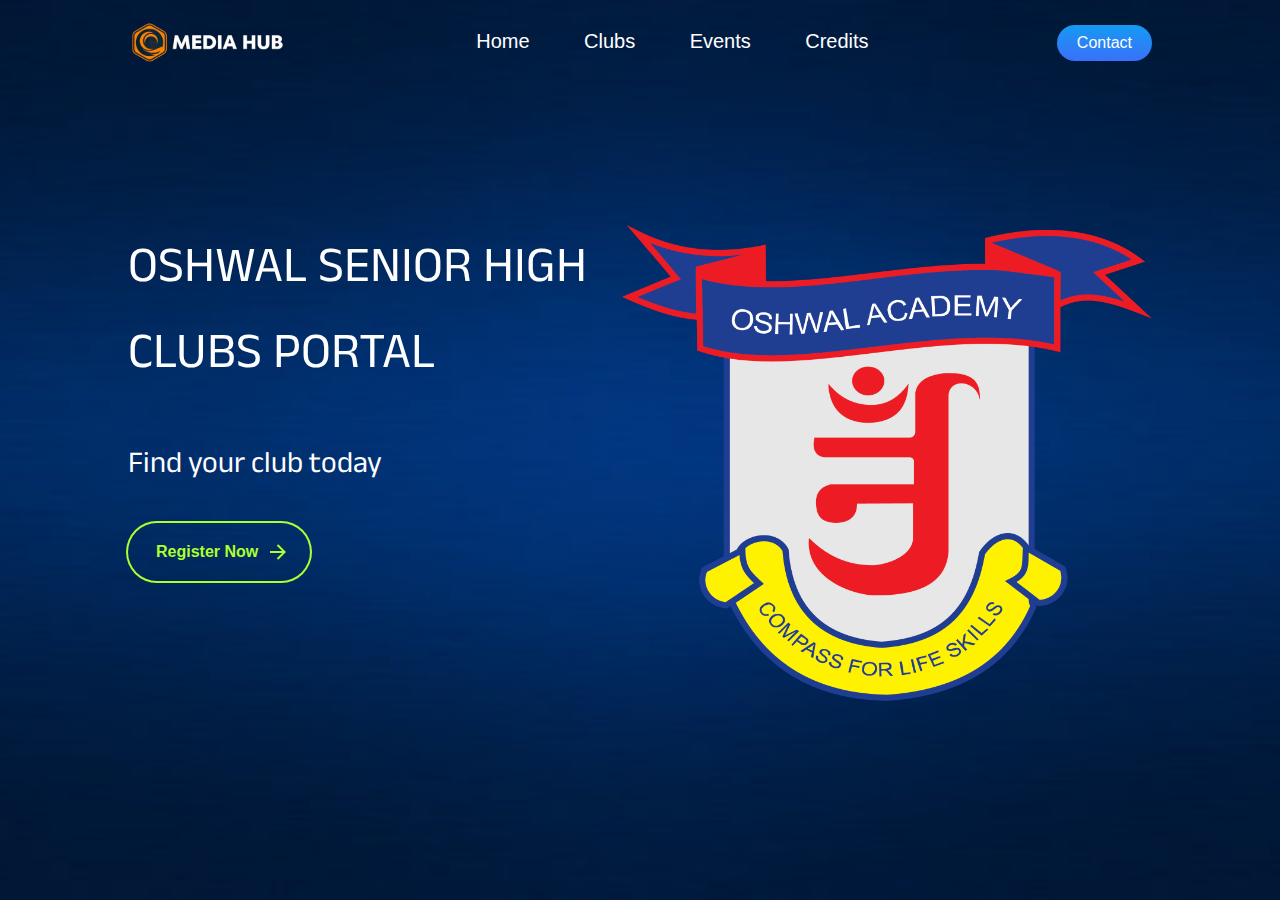
==== index.html @ 550d1f7c "Update index.html" ====
<!DOCTYPE html>
<html lang="en">
<head>
    <meta charset="UTF-8">
    <meta name="viewport" content="width=device-width, initial-scale=1.0">
    <title>CLUBS PORTAL - FINAL</title>
    <link rel="stylesheet" href="style.css">
</head>
<body>
    <div class="hero">
        <nav>
            <img href="oanmediahub.github.io"src="./logo(MH).png" class="logo">
            <ul>
                <li><a href="#">Home</a></li>
                <li><a href="gallery.css">Clubs</a></li>
                <li><a href="#">Events</a></li>
                <li><a href="#">Credits</a></li>
            </ul>
            <div>
                <a href="#" class="c-btn">Contact</a>
            </div>
        </nav>
        <div class="content">
            <h1>OSHWAL SENIOR HIGH<br>CLUBS PORTAL</h1>
            <p>Find your club today</p>
            
            <button href="#" class="animated-button">
                <svg viewBox="0 0 24 24" class="arr-2" xmlns="http://www.w3.org/2000/svg">
                  <path
                    d="M16.1716 10.9999L10.8076 5.63589L12.2218 4.22168L20 11.9999L12.2218 19.778L10.8076 18.3638L16.1716 12.9999H4V10.9999H16.1716Z"
                  ></path>
                </svg>
                <span class="text">Register Now</span>
                <span class="circle"></span>
                <svg viewBox="0 0 24 24" class="arr-1" xmlns="http://www.w3.org/2000/svg">
                  <path
                    d="M16.1716 10.9999L10.8076 5.63589L12.2218 4.22168L20 11.9999L12.2218 19.778L10.8076 18.3638L16.1716 12.9999H4V10.9999H16.1716Z"
                  ></path>
                </svg>
              </button>
        </div>
        <img src="./logo2.png" class="oshwal-logo">
    </div>
    
</body>
</html>
---- style.css ----
@import url('https://fonts.googleapis.com/css2?family=Anek+Devanagari:wght@100..800&family=New+Amsterdam&display=swap');
*{
    margin: 0;
    padding: 0;
    box-sizing: border-box;
    font-family: 'Poppins', sans-serif;
}
.hero{
    width: 100%;
    min-height: 100vh;
    background-image: url(./wimg\(1\).jpg);
    background-position: center;
    background-size: cover;
    padding: 10px 10%;
    overflow: hidden;
    position: relative;
}

nav{
    padding: 10px 0;
    display: flex;
    align-items: center;
    justify-content: space-between;
}

.logo{
    width: 160px;
}

/*Hover*/
nav ul li{
    display: inline-block;
    list-style: none;
    margin: 10px 25px;
}
nav ul li a{
    text-decoration: none;
    color: white;
    font-weight: 400;
    font-size: 20px;
}
nav ul li a::after{
    content: "";
    display: block;
    margin: auto;
    height: 3px;
    width: 0%;
    background-color: rgb(212, 46, 46);
    transition: .6s;
}
nav ul li a:hover::after{
    width: 100%;
}





/*CONTACT*/
.c-btn {
  align-items: center;
  appearance: none;
  background-color: #3EB2FD;
  background-image: linear-gradient(1deg, #4F58FD, #149BF3 99%);
  background-size: calc(100% + 20px) calc(100% + 20px);
  border-radius: 100px;
  border-width: 0;
  box-shadow: none;
  box-sizing: border-box;
  color: #FFFFFF;
  cursor: pointer;
  display: inline-flex;
  font-family: CircularStd,sans-serif;
  font-size: 1rem;
  height: auto;
  justify-content: center;
  line-height: 1.5;
  padding: 6px 20px;
  position: relative;
  text-align: center;
  text-decoration: none;
  transition: background-color .2s,background-position .2s;
  user-select: none;
  -webkit-user-select: none;
  touch-action: manipulation;
  vertical-align: top;
  white-space: nowrap;
}

.c-btn:active,
.c-btn:focus {
  outline: none;
}

.c-btn:hover {
  background-position: -20px -20px;
}

.c-btn:focus:not(:active) {
  box-shadow: rgba(40, 170, 255, 0.25) 0 0 0 .125em;
}


.content{
    margin-top: 15%;
    max-width: 600px;
}
.content h1{
    font-family: "Anek Devanagari", sans-serif;
    font-weight: 400;
    font-size: 50px;
    color: white;
    
}
.content p{
    font-family: "Anek Devanagari", sans-serif;
    margin: 40px 0 30px;
    color: white;
    font-size: 30px;
}

/*REGISTER*/
.animated-button {
    position: relative;
    display: flex;
    align-items: center;
    gap: 4px;
    padding: 16px 36px;
    border: 4px solid;
    border-color: transparent;
    font-size: 16px;
    background-color: inherit;
    border-radius: 100px;
    font-weight: 600;
    color: greenyellow;
    box-shadow: 0 0 0 2px greenyellow;
    cursor: pointer;
    overflow: hidden;
    transition: all 0.6s cubic-bezier(0.23, 1, 0.32, 1);
  }
  
  .animated-button svg {
    position: absolute;
    width: 24px;
    fill: greenyellow;
    z-index: 9;
    transition: all 0.8s cubic-bezier(0.23, 1, 0.32, 1);
  }
  
  .animated-button .arr-1 {
    right: 16px;
  }
  
  .animated-button .arr-2 {
    left: -25%;
  }
  
  .animated-button .circle {
    position: absolute;
    top: 50%;
    left: 50%;
    transform: translate(-50%, -50%);
    width: 20px;
    height: 20px;
    background-color: greenyellow;
    border-radius: 50%;
    opacity: 0;
    transition: all 0.8s cubic-bezier(0.23, 1, 0.32, 1);
  }
  
  .animated-button .text {
    position: relative;
    z-index: 1;
    transform: translateX(-12px);
    transition: all 0.8s cubic-bezier(0.23, 1, 0.32, 1);
  }
  
  .animated-button:hover {
    box-shadow: 0 0 0 12px transparent;
    color: #212121;
    border-radius: 12px;
  }
  
  .animated-button:hover .arr-1 {
    right: -25%;
  }
  
  .animated-button:hover .arr-2 {
    left: 16px;
  }
  
  .animated-button:hover .text {
    transform: translateX(12px);
  }
  
  .animated-button:hover svg {
    fill: #212121;
  }
  
  .animated-button:active {
    scale: 0.95;
    box-shadow: 0 0 0 4px greenyellow;
  }
  
  .animated-button:hover .circle {
    width: 220px;
    height: 220px;
    opacity: 1;
  }
  

.oshwal-logo{
    width: 530px;
    position: absolute;
    bottom: 0;
    right: 10%;
    top: 25%;
}

/*VIDEO BG*/
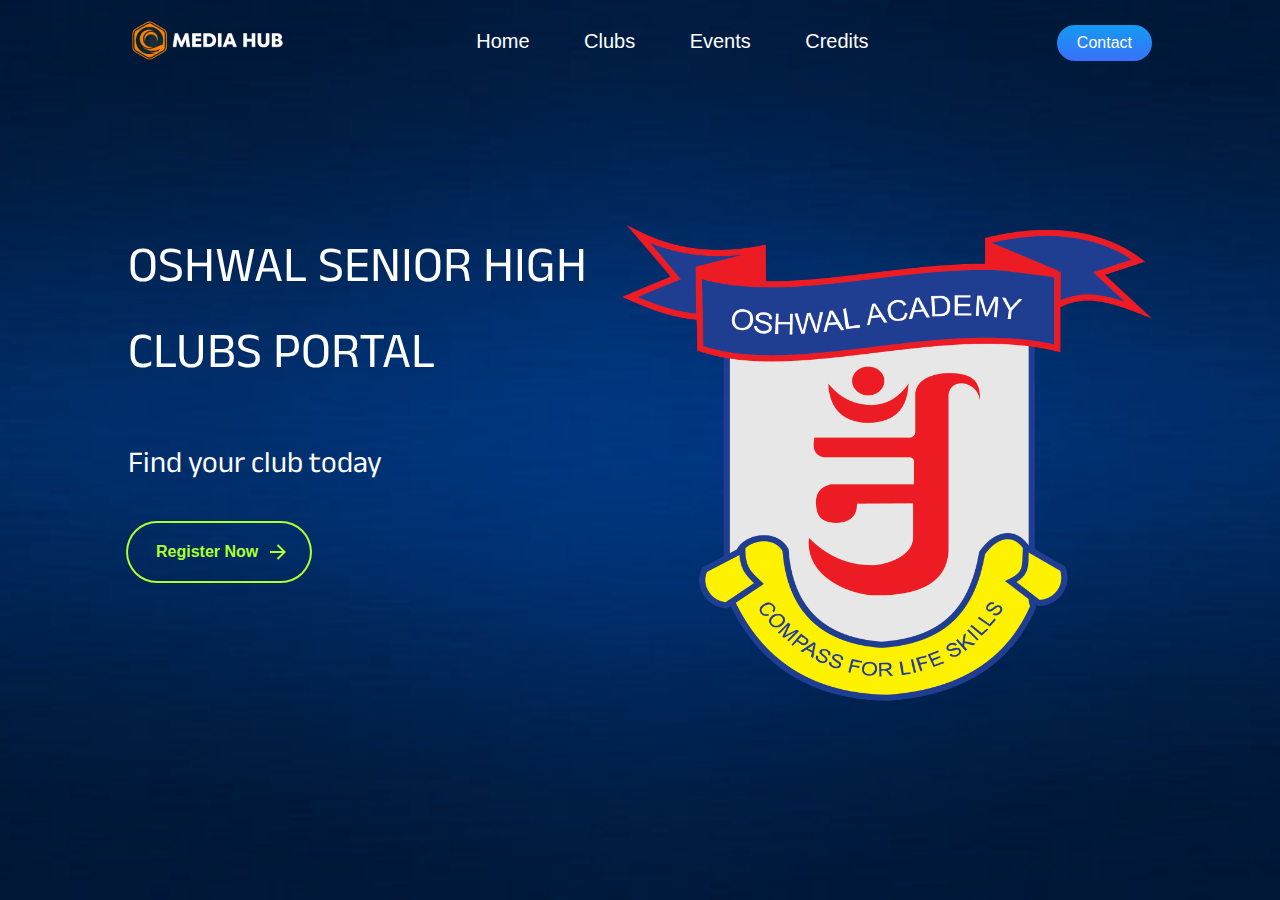
==== commit ee60a401: "Update index.html" ====
--- a/index.html
+++ b/index.html
@@ -5,14 +5,15 @@
     <meta name="viewport" content="width=device-width, initial-scale=1.0">
     <title>CLUBS PORTAL - FINAL</title>
     <link rel="stylesheet" href="style.css">
+    <link rel="shortcut icon" type="image/x-icon" href="/logo2.png" />
 </head>
 <body>
     <div class="hero">
         <nav>
-            <img href="oanmediahub.github.io"src="./logo(MH).png" class="logo">
+            <a href="oanmediahub.github.io" ><img src="./logo(MH).png" class="logo"></a>
             <ul>
                 <li><a href="#">Home</a></li>
-                <li><a href="gallery.css">Clubs</a></li>
+                <li><a href="#">Clubs</a></li>
                 <li><a href="#">Events</a></li>
                 <li><a href="#">Credits</a></li>
             </ul>
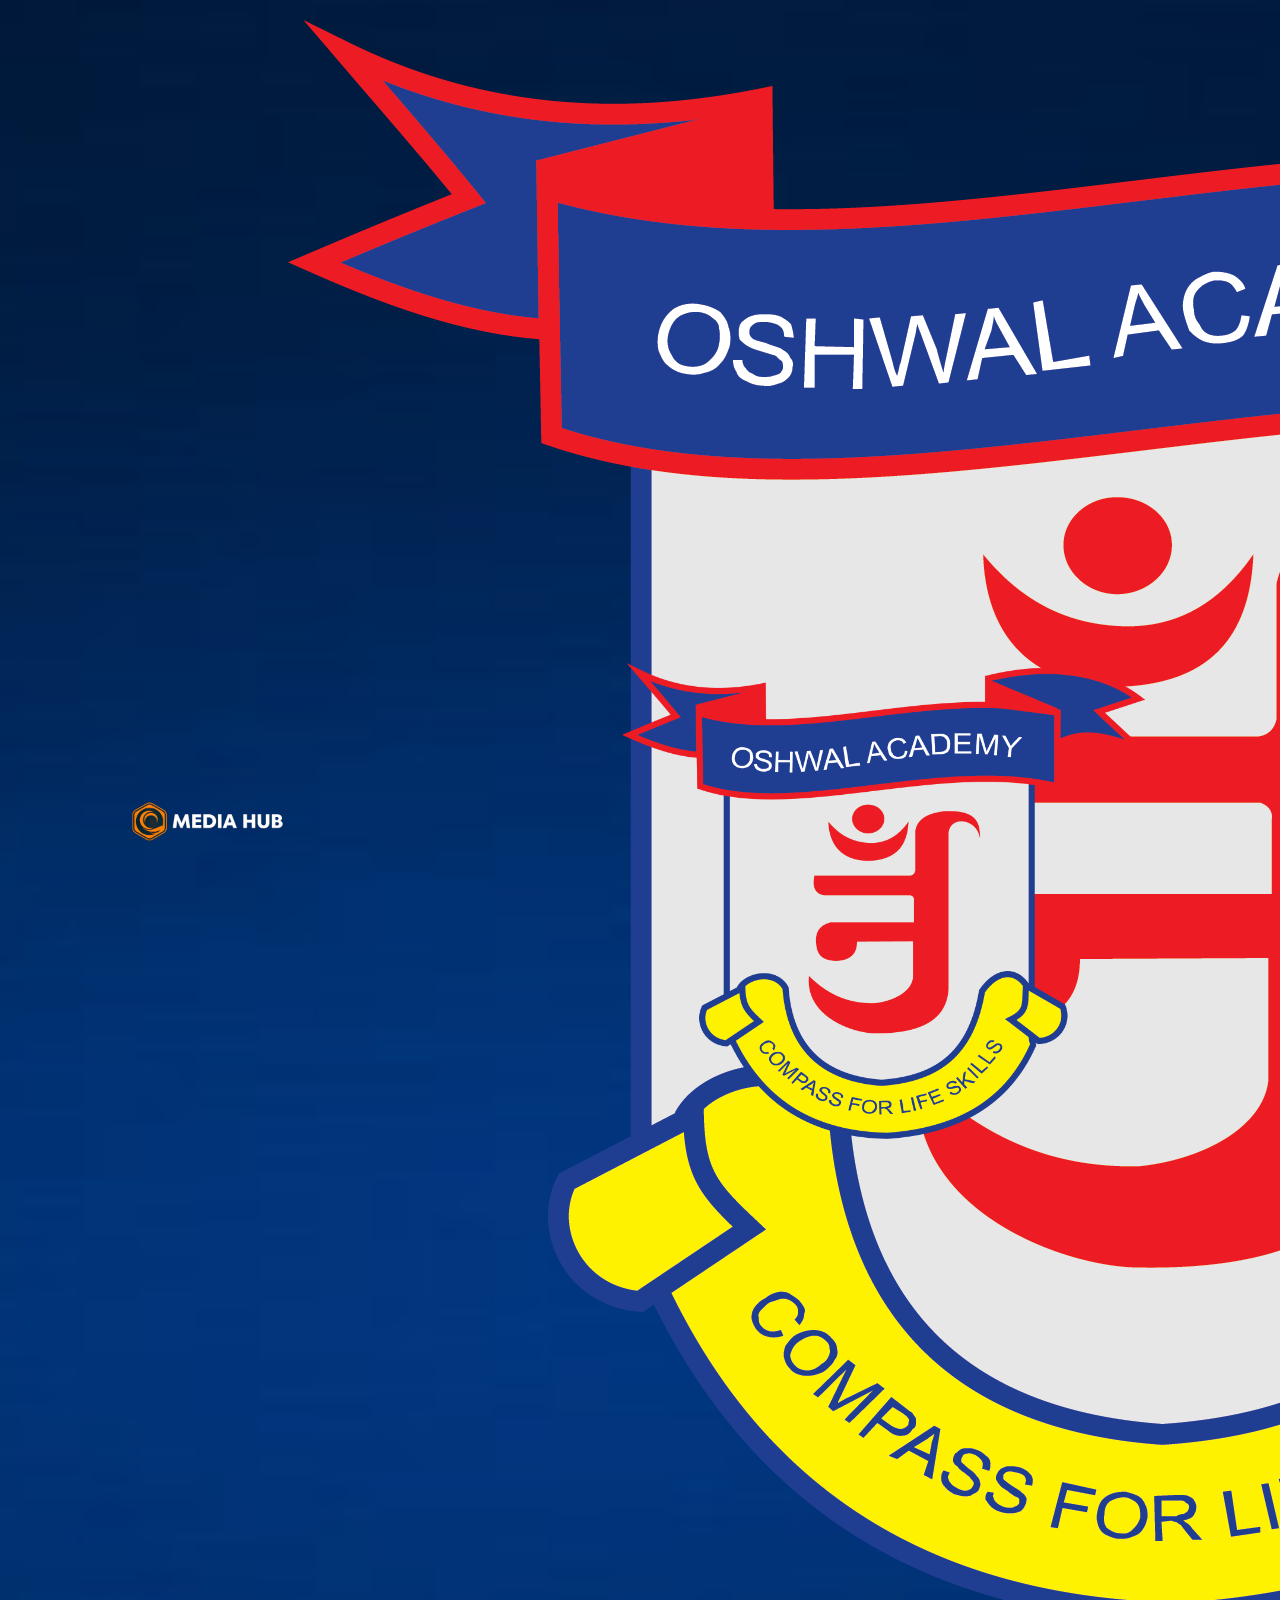
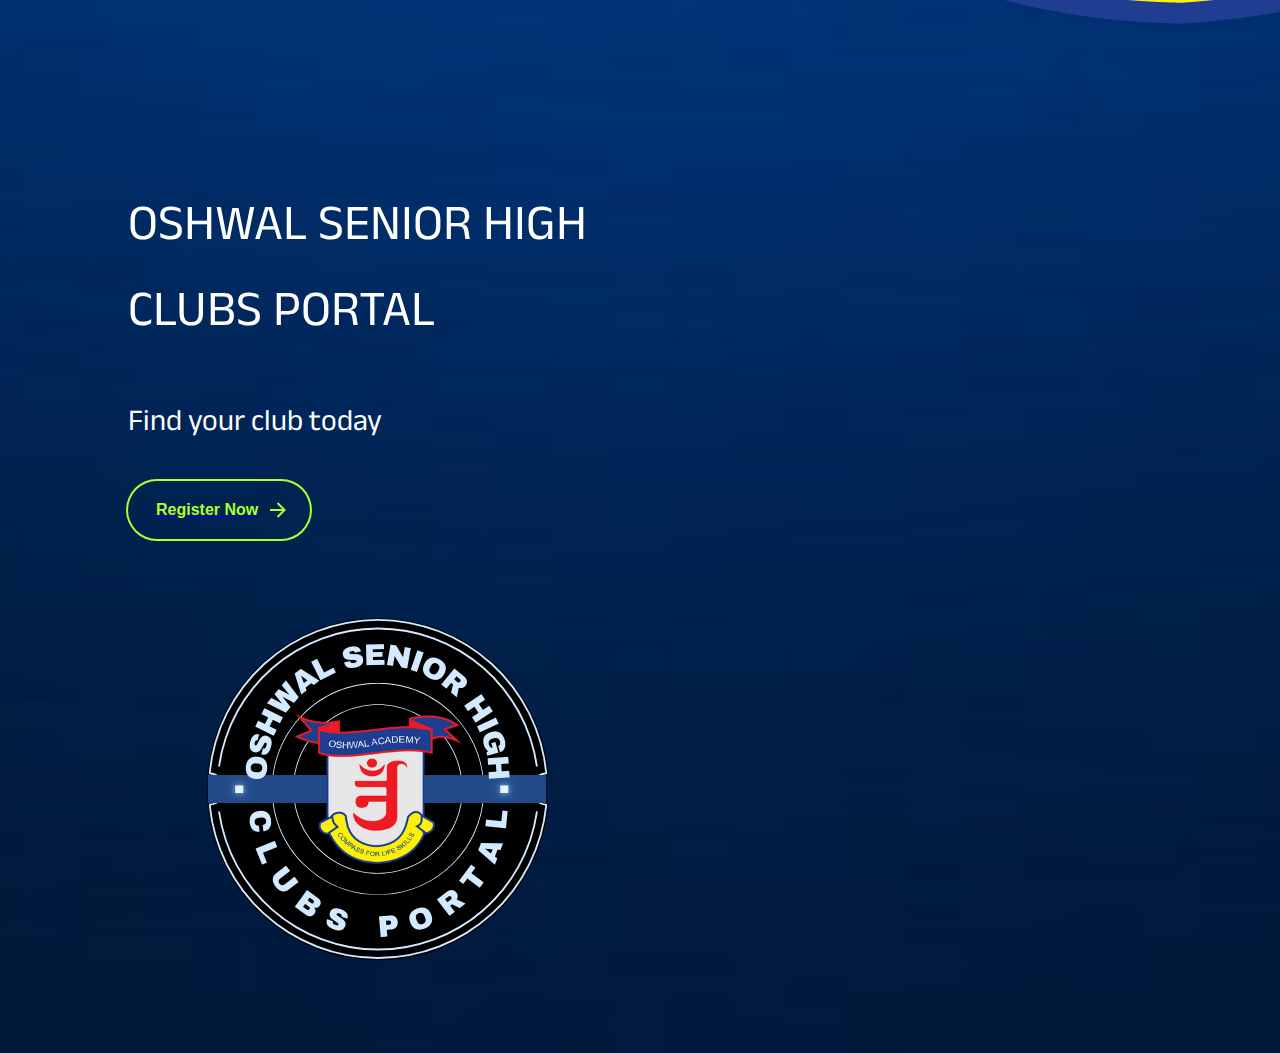
==== commit 92d86461: "Add files via upload" ====
--- a/index.html
+++ b/index.html
@@ -4,28 +4,37 @@
     <meta charset="UTF-8">
     <meta name="viewport" content="width=device-width, initial-scale=1.0">
     <title>CLUBS PORTAL - FINAL</title>
+    <link rel="stylesheet" href="https://cdnjs.cloudflare.com/ajax/libs/font-awesome/6.5.2/css/all.min.css">
     <link rel="stylesheet" href="style.css">
-    <link rel="shortcut icon" type="image/x-icon" href="/logo2.png" />
+    <link rel="shortcut icon" type="image/x-icon" href="./logo2.png" />
 </head>
 <body>
     <div class="hero">
         <nav>
-            <a href="oanmediahub.github.io" ><img src="./logo(MH).png" class="logo"></a>
-            <ul>
-                <li><a href="#">Home</a></li>
-                <li><a href="#">Clubs</a></li>
+            <img src="./logo(MH).png" class="logo">
+            <img src="./logo2.png" class="s-logo">
+            <div class="nav-links">
+              <i class="fa fa-times-circle"></i>
+              <ul id="menu-links">
+                <li><a href="./index.html">Home</a></li>
+                <li><a href="./Clubs.html">Clubs</a></li>
                 <li><a href="#">Events</a></li>
                 <li><a href="#">Credits</a></li>
-            </ul>
+                <li><a href="#" class="contact">Contact</a></li>
+              </ul>
+            </div>
             <div>
                 <a href="#" class="c-btn">Contact</a>
+                <a href="#" class="r-btn">Register</a>
             </div>
+            <i class="fa fa-bars"></i>
         </nav>
         <div class="content">
             <h1>OSHWAL SENIOR HIGH<br>CLUBS PORTAL</h1>
             <p>Find your club today</p>
-            
-            <button href="#" class="animated-button">
+        </div>
+        <div class="R">
+            <a href="https://oanmediahub.github.io/index.html"><button class="animated-button">
                 <svg viewBox="0 0 24 24" class="arr-2" xmlns="http://www.w3.org/2000/svg">
                   <path
                     d="M16.1716 10.9999L10.8076 5.63589L12.2218 4.22168L20 11.9999L12.2218 19.778L10.8076 18.3638L16.1716 12.9999H4V10.9999H16.1716Z"
@@ -38,10 +47,27 @@
                     d="M16.1716 10.9999L10.8076 5.63589L12.2218 4.22168L20 11.9999L12.2218 19.778L10.8076 18.3638L16.1716 12.9999H4V10.9999H16.1716Z"
                   ></path>
                 </svg>
-              </button>
+              </button></a>
         </div>
         <img src="./logo2.png" class="oshwal-logo">
+        <img src="./oshwal logo.png" class="oshwal2-logo">
+
     </div>
-    
+<script>
+  let navbar = document.querySelector("nav");
+  let menuLinks = document.getElementById("menu-links");
+
+  function toogleMenu(){
+    menuLinks.classList.toggle("show-menu");
+  }
+
+  window.onscroll = function(){
+    if(window.scrollY > 0){
+      navbar.style.background = "black";
+    }else{
+      navbar.style.background = "transparent";
+    }
+  }
+</script>
 </body>
-</html>
+</html>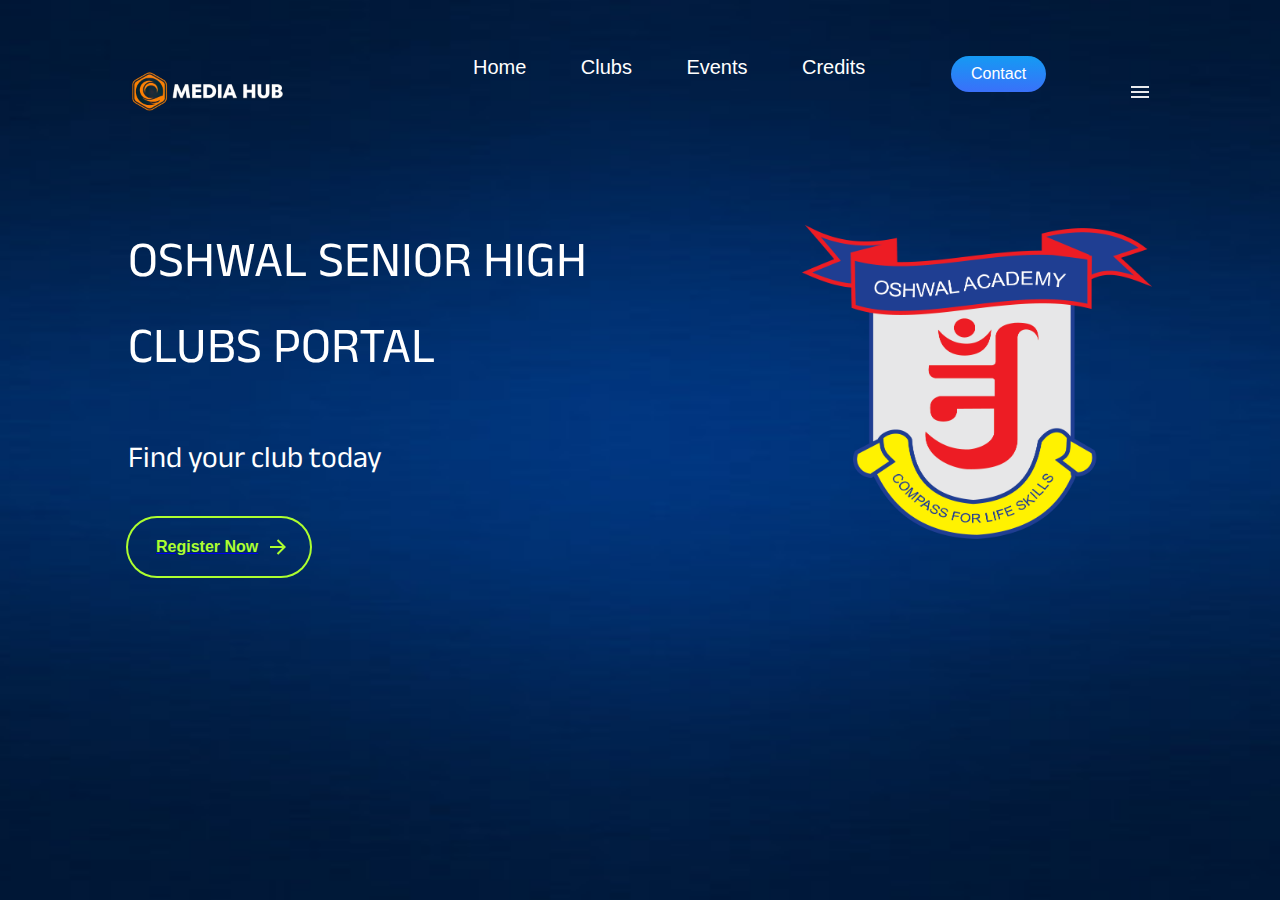
==== commit b6c146bc: "Add files via upload" ====
--- a/index.html
+++ b/index.html
@@ -13,8 +13,6 @@
         <nav>
             <img src="./logo(MH).png" class="logo">
             <img src="./logo2.png" class="s-logo">
-            <div class="nav-links">
-              <i class="fa fa-times-circle"></i>
               <ul id="menu-links">
                 <li><a href="./index.html">Home</a></li>
                 <li><a href="./Clubs.html">Clubs</a></li>
@@ -22,12 +20,11 @@
                 <li><a href="#">Credits</a></li>
                 <li><a href="#" class="contact">Contact</a></li>
               </ul>
-            </div>
             <div>
                 <a href="#" class="c-btn">Contact</a>
                 <a href="#" class="r-btn">Register</a>
             </div>
-            <i class="fa fa-bars"></i>
+            <img src="./menu_24dp_E8EAED_FILL0_wght400_GRAD0_opsz24.svg" alt="" class="menu-icon" onclick="toogleMenu">
         </nav>
         <div class="content">
             <h1>OSHWAL SENIOR HIGH<br>CLUBS PORTAL</h1>
--- a/style.css
+++ b/style.css
@@ -27,6 +27,14 @@
     width: 160px;
 }
 
+.s-logo{
+  visibility: hidden;
+  width: 160px;
+}
+
+.r-btn{
+  visibility: hidden;
+}
 /*Hover*/
 nav ul li{
     display: inline-block;
@@ -101,8 +109,53 @@
 }
 
 
+/*r-btn*/
+.r-btn {
+  align-items: center;
+  appearance: none;
+  background-color: #3EB2FD;
+  background-image: linear-gradient(1deg, #4F58FD, #149BF3 99%);
+  background-size: calc(100% + 20px) calc(100% + 20px);
+  border-radius: 100px;
+  border-width: 0;
+  box-shadow: none;
+  box-sizing: border-box;
+  color: #FFFFFF;
+  cursor: pointer;
+  display: inline-flex;
+  font-family: CircularStd,sans-serif;
+  font-size: 1rem;
+  height: auto;
+  justify-content: center;
+  line-height: 1.5;
+  padding: 6px 20px;
+  position: relative;
+  text-align: center;
+  text-decoration: none;
+  transition: background-color .2s,background-position .2s;
+  user-select: none;
+  -webkit-user-select: none;
+  touch-action: manipulation;
+  vertical-align: top;
+  white-space: nowrap;
+}
+
+.r-btn:active,
+.r-btn:focus {
+  outline: none;
+}
+
+.r-btn:hover {
+  background-position: -20px -20px;
+}
+
+.r-btn:focus:not(:active) {
+  box-shadow: rgba(40, 170, 255, 0.25) 0 0 0 .125em;
+}
+
+
 .content{
-    margin-top: 15%;
+    margin-top: 5%;
     max-width: 600px;
 }
 .content h1{
@@ -118,6 +171,8 @@
     color: white;
     font-size: 30px;
 }
+
+
 
 /*REGISTER*/
 .animated-button {
@@ -210,11 +265,95 @@
   
 
 .oshwal-logo{
-    width: 530px;
+    width: 350px;
     position: absolute;
     bottom: 0;
     right: 10%;
     top: 25%;
 }
-
-/*VIDEO BG*/
+.oshwal2-logo{
+  width: 530px;
+  position: absolute;
+  bottom: 0;
+  right: 10%;
+  top: 25%;
+  visibility: hidden;
+}
+.menu-icon{
+  display: block;
+}
+.close-icon{
+  display: block;
+}
+
+.contact{
+  visibility: hidden;
+}
+/*Mobile-view*/
+
+
+@media only screen and (max-width: 600px){
+  nav ul{
+    position: absolute;
+    width: 200px;
+    height: 100vh;
+    background: transparent;
+    color: white;
+    right: 0;
+    top: 0;
+    text-align: left;
+    transition: max-height 0.5s;
+    z-index: 2;
+  }
+  nav ul li{
+    display: block;
+  }
+  .c-btn{
+    display: none;
+  }
+  .r-btn{
+    display: none;
+  }
+  nav .logo{
+    width: 150px;
+  }
+  .oshwal-logo{
+    display: none;
+  }
+  .s-logo{
+    display: none;
+  }
+  .oshwal2-logo{
+    visibility: visible;
+    margin-top: 1%;
+    width: 300px;
+  }
+  nav ul li{
+    margin: 10px;
+    font-size: 14px;
+  }
+  .menu-icon{
+    display: block;
+    width: 30px;
+  }
+  .show-menu{
+    max-height: 60px;
+  }
+  .contact{
+    visibility: visible;
+  }
+}
+
+/*Content*/
+@media only screen and (max-width: 600px){
+  .content{
+    display: none;
+
+  }
+  .R{
+    margin-top: 130%;
+    margin-left: 20%;
+  }
+
+}
+
